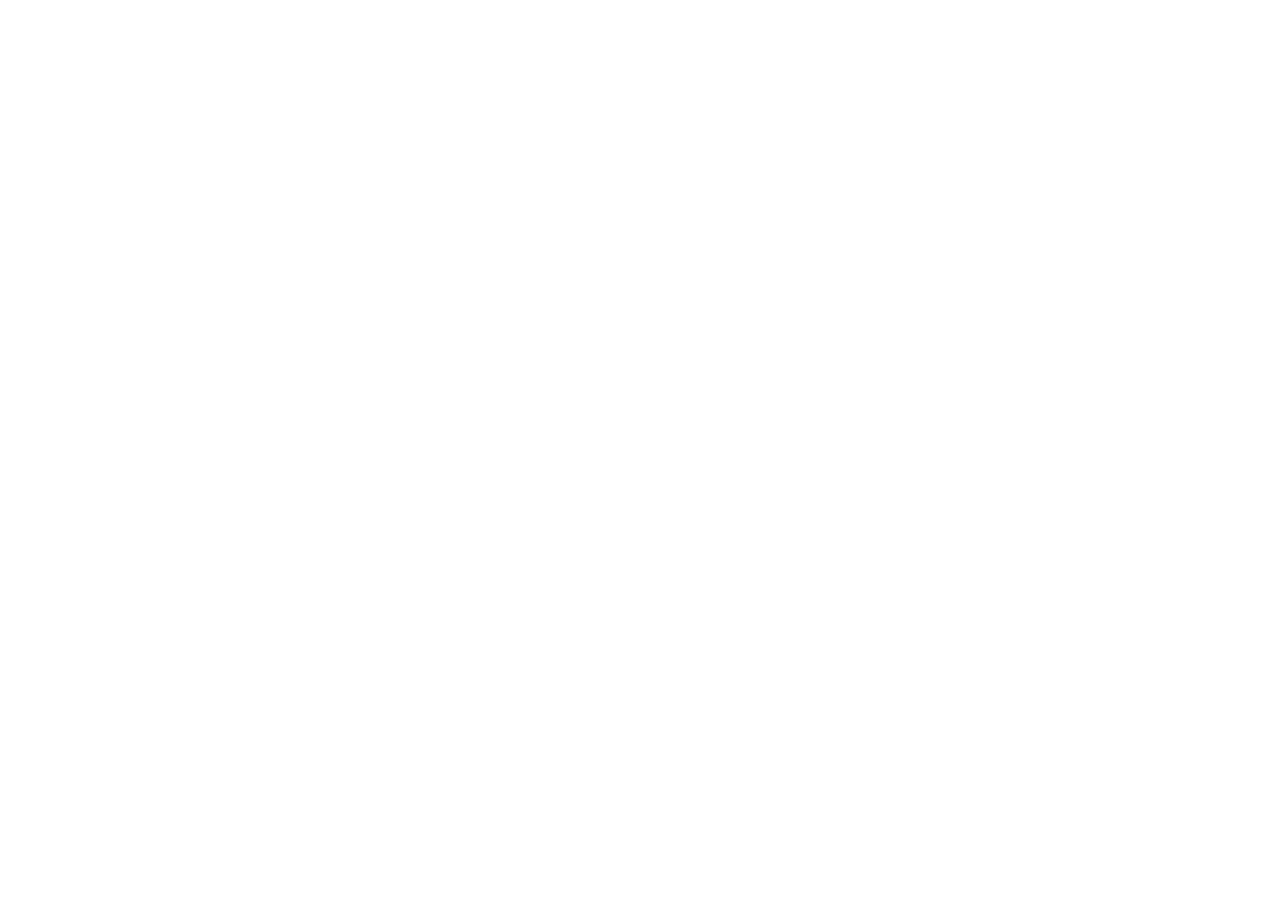
==== index.html @ 645bea86 "testing page" ====
<!DOCTYPE html>
<html lang="en" ng-app="portfolioApp">
<head>
    <meta charset="UTF-8">
    <title>Portfolio | Dan Le - Full-Stack Developer</title>
    <link rel="stylesheet" href="assets/css/semantic.css">
    <link rel="stylesheet" href="https://maxcdn.bootstrapcdn.com/font-awesome/4.5.0/css/font-awesome.min.css">
    <link href='https://fonts.googleapis.com/css?family=Lato' rel='stylesheet' type='text/css'>
    <link rel="stylesheet" href="assets/css/styles.css">
</head>
<body>

<ui-view></ui-view>

<!-- jQuery -->
<script src="https://ajax.googleapis.com/ajax/libs/jquery/2.2.0/jquery.min.js"></script>
<script src="assets/js/jQuery.js"></script>
<!-- Semantic -->
<script src="https://cdnjs.cloudflare.com/ajax/libs/semantic-ui/2.1.8/semantic.min.js"></script>
<!-- Angular -->
<script src="https://ajax.googleapis.com/ajax/libs/angularjs/1.5.0/angular.min.js"></script>
<!-- Angular Route -->
<script src="https://cdnjs.cloudflare.com/ajax/libs/angular-ui-router/0.2.15/angular-ui-router.js"></script>

<script src="app/app.module.js"></script>
<script src="app/app.routes.js"></script>

<!-- Controllers -->
<script src="app/components/work/workController.js"></script>

</body>
</html>
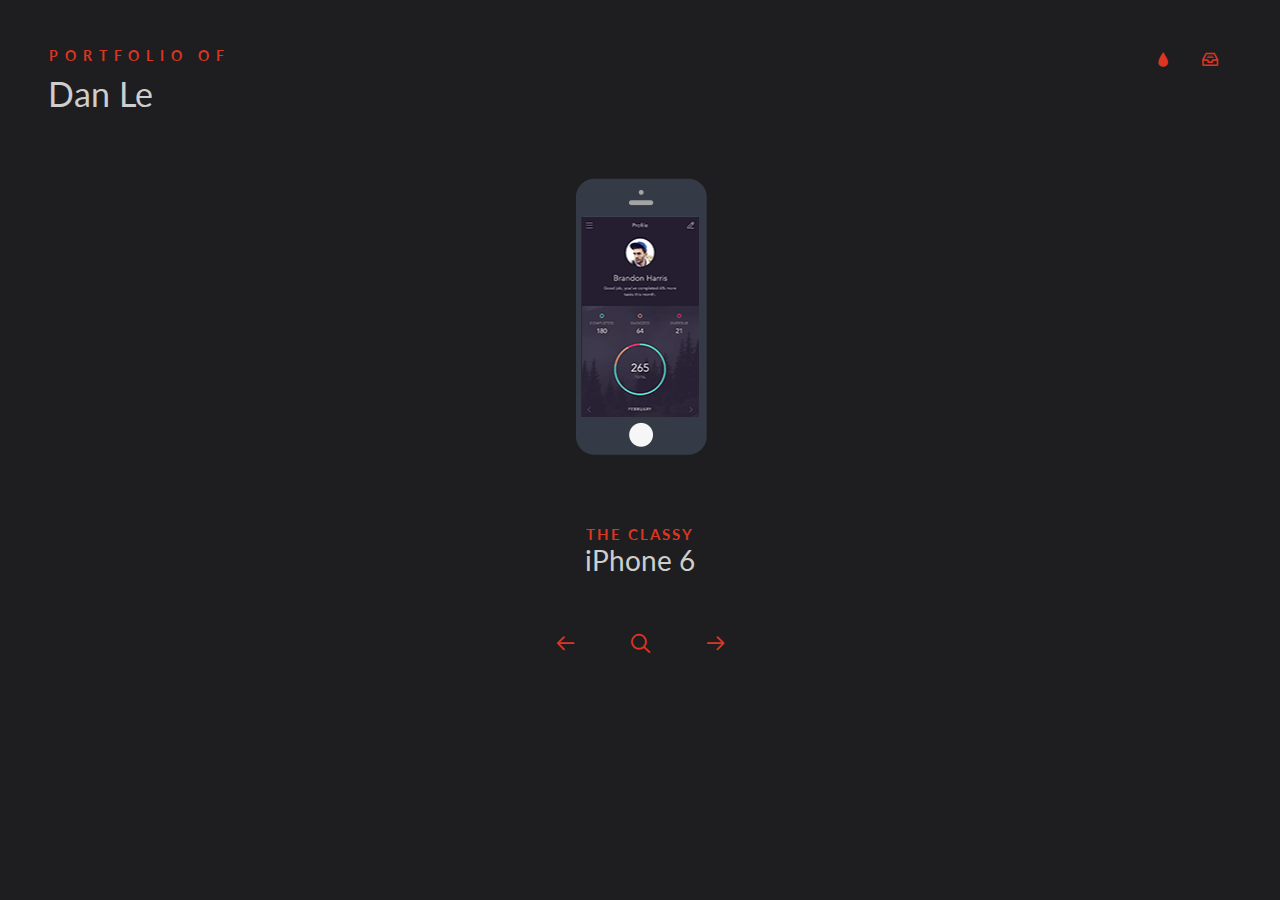
==== commit ecea0338: "add new layout" ====
--- a/index.html
+++ b/index.html
@@ -1,32 +1,154 @@
 <!DOCTYPE html>
-<html lang="en" ng-app="portfolioApp">
+<html lang="en" class="no-js">
 <head>
-    <meta charset="UTF-8">
-    <title>Portfolio | Dan Le - Full-Stack Developer</title>
-    <link rel="stylesheet" href="assets/css/semantic.css">
-    <link rel="stylesheet" href="https://maxcdn.bootstrapcdn.com/font-awesome/4.5.0/css/font-awesome.min.css">
-    <link href='https://fonts.googleapis.com/css?family=Lato' rel='stylesheet' type='text/css'>
-    <link rel="stylesheet" href="assets/css/styles.css">
+	<meta charset="UTF-8" />
+	<meta http-equiv="X-UA-Compatible" content="IE=edge">
+	<meta name="viewport" content="width=device-width, initial-scale=1.0">
+	<title>Blueprint: Zoom Slider</title>
+	<meta name="description" content="A simple content slider with depth-like zoom functionality" />
+	<meta name="keywords" content="blueprint, template, slider, zoom, javascript, depth, 3d, css" />
+	<meta name="author" content="Codrops" />
+	<link rel="shortcut icon" href="favicon.ico">
+	<!-- Feather Icons -->
+	<link rel="stylesheet" type="text/css" href="fonts/feather/style.css">
+	<!-- General demo styles & header -->
+	<link rel="stylesheet" type="text/css" href="css/demo.css" />
+	<!-- Component styles -->
+	<link rel="stylesheet" type="text/css" href="css/component.css" />
+	<script src="js/modernizr.custom.js"></script>
 </head>
 <body>
-
-<ui-view></ui-view>
-
-<!-- jQuery -->
-<script src="https://ajax.googleapis.com/ajax/libs/jquery/2.2.0/jquery.min.js"></script>
-<script src="assets/js/jQuery.js"></script>
-<!-- Semantic -->
-<script src="https://cdnjs.cloudflare.com/ajax/libs/semantic-ui/2.1.8/semantic.min.js"></script>
-<!-- Angular -->
-<script src="https://ajax.googleapis.com/ajax/libs/angularjs/1.5.0/angular.min.js"></script>
-<!-- Angular Route -->
-<script src="https://cdnjs.cloudflare.com/ajax/libs/angular-ui-router/0.2.15/angular-ui-router.js"></script>
-
-<script src="app/app.module.js"></script>
-<script src="app/app.routes.js"></script>
-
-<!-- Controllers -->
-<script src="app/components/work/workController.js"></script>
-
+	<!-- Main container -->
+	<div class="container">
+		<!-- Blueprint header -->
+		<header class="bp-header cf">
+			<span>Portfolio of</span>
+			<h1>Dan Le</h1>
+			<nav>
+				<a href="http://tympanus.net/codrops/?p=24330" class="bp-icon bp-icon-drop" data-info="back to the Codrops article"><span>back to the Codrops article</span></a>
+				<a href="http://tympanus.net/codrops/category/blueprints/" class="bp-icon bp-icon-archive" data-info="Blueprints archive"><span>Go to the archive</span></a>
+			</nav>
+		</header>
+		<!-- Grid -->
+		<section class="slider">
+			<div class="slide slide--current" data-content="content-1">
+				<div class="slide__mover">
+					<div class="zoomer flex-center">
+						<img class="zoomer__image" src="images/iphone.png" alt="iPhone" />
+						<div class="preview">
+							<img src="images/iphone-content-preview.png" alt="iPhone app preview" />
+							<div class="zoomer__area zoomer__area--size-2"></div>
+						</div>
+					</div>
+				</div>
+				<h2 class="slide__title"><span>The Classy</span> iPhone 6</h2>
+			</div>
+			<div class="slide" data-content="content-2">
+				<div class="slide__mover">
+					<div class="zoomer flex-center">
+						<img class="zoomer__image" src="images/ipad.png" alt="iPad Mini" />
+						<div class="preview">
+							<img src="images/ipad-content-preview.png" alt="iPad Mini app preview" />
+							<div class="zoomer__area zoomer__area--size-4"></div>
+						</div>
+					</div>
+				</div>
+				<h2 class="slide__title"><span>The Fantastic</span> iPad Mini</h2>
+			</div>
+			<div class="slide" data-content="content-3">
+				<div class="slide__mover">
+					<div class="zoomer flex-center">
+						<img class="zoomer__image" src="images/macbook.png" alt="MacBook" />
+						<div class="preview">
+							<img src="images/macbook-content-preview.jpg" alt="MacBook app preview" />
+							<div class="zoomer__area zoomer__area--size-3"></div>
+						</div>
+					</div>
+				</div>
+				<h2 class="slide__title"><span>The Amazing</span> MacBook</h2>
+			</div>
+			<div class="slide" data-content="content-4">
+				<div class="slide__mover">
+					<div class="zoomer flex-center">
+						<img class="zoomer__image" src="images/imac.png" alt="iMac" />
+						<div class="preview">
+							<img src="images/imac-content-preview.jpg" alt="iMac app preview" />
+							<div class="zoomer__area zoomer__area--size-5"></div>
+						</div>
+					</div>
+				</div>
+				<h2 class="slide__title"><span>The Glorious</span> iMac</h2>
+			</div>
+			<div class="slide" data-content="content-5">
+				<div class="slide__mover">
+					<div class="zoomer flex-center">
+						<img class="zoomer__image" src="images/apple-watch.png" alt="Apple Watch" />
+						<div class="preview rounded">
+							<img src="images/apple-watch-content-preview.png" alt="Apple Watch app preview" />
+							<div class="zoomer__area zoomer__area--size-1"></div>
+						</div>
+					</div>
+				</div>
+				<h2 class="slide__title"><span>The Fabulous</span> Apple Watch</h2>
+			</div>
+			<nav class="slider__nav">
+				<button class="button button--nav-prev"><i class="icon icon--arrow-left"></i><span class="text-hidden">Previous product</span></button>
+				<button class="button button--zoom"><i class="icon icon--zoom"></i><span class="text-hidden">View details</span></button>
+				<button class="button button--nav-next"><i class="icon icon--arrow-right"></i><span class="text-hidden">Next product</span></button>
+			</nav>
+		</section>
+		<!-- /slider-->
+		<section class="content">
+			<div class="content__item" id="content-1">
+				<img class="content__item-img rounded-right" src="images/iphone-content.png" alt="Apple Watch Content" />
+				<div class="content__item-inner">
+					<h2>The iPhone 6</h2>
+					<h3>Incredible performance for powerful apps</h3>
+					<p>Built on 64-bit desktop-class architecture, the new A8 chip delivers more power, even while driving a larger display. The M8 motion coprocessor efficiently gathers data from advanced sensors and a new barometer. And with increased battery life, iPhone 6 lets you do more, for longer than ever.</p>
+					<p><a href="https://www.apple.com/iphone-6/technology/">Learn more about this technology &xrarr;</a></p>
+				</div>
+			</div>
+			<div class="content__item" id="content-2">
+				<img class="content__item-img rounded-right" src="images/ipad-content.jpg" alt="iPad Mini Content" />
+				<div class="content__item-inner">
+					<h2>The iPad Mini</h2>
+					<h3>Desktop-class architecture without a desktop</h3>
+					<p>Don’t let its size fool you. iPad mini 3 is powered by an A7 chip with 64-bit desktop-class architecture. A7 delivers amazing processing power without sacriﬁcing battery life. So you get incredible performance in a device you can take with you wherever you go.</p>
+					<p><a href="https://www.apple.com/ipad-mini-3/performance/">Learn more about Performance &xrarr;</a></p>
+				</div>
+			</div>
+			<div class="content__item" id="content-3">
+				<img class="content__item-img rounded-right" src="images/macbook-content.png" alt="MacBook Content" />
+				<div class="content__item-inner">
+					<h2>Favour</h2>
+					<h3>Simple way to ask a favour!</h3>
+					<p>Favour is a web application that allows people to post favors or offer services on a thread. Each individual has their own profile, which allows others to rate and review their experiences. If there is a post that you are interested in click on the star and it will save the post into your “favorite” tab. Everyone can use a hand every once in awhile, therefore with the Favour website it makes interacting with the local community convenient.</p>
+					<p><a href="https://github.com/dhl1337/favour">Learn more about the design &xrarr;</a></p>
+				</div>
+			</div>
+			<div class="content__item" id="content-4">
+				<img class="content__item-img rounded-right" src="images/imac-content.jpg" alt="iMac Content" />
+				<div class="content__item-inner">
+					<h2>The iMac</h2>
+					<h3>Engineered to the very last detail</h3>
+					<p>Every new Mac comes with Photos, iMovie, GarageBand, Pages, Numbers, and Keynote. So you can be creative with your photos, videos, music, documents, spreadsheets, and presentations right from the start. You also get great apps for email, surfing the web, sending texts, and making FaceTime calls — there’s even an app for finding new apps.</p>
+					<p><a href="https://www.apple.com/imac/built-in-apps/">Learn more about the iMac's features &xrarr;</a></p>
+				</div>
+			</div>
+			<div class="content__item" id="content-5">
+				<img class="content__item-img rounded-right" src="images/apple-watch-content.png" alt="Apple Watch Content" />
+				<div class="content__item-inner">
+					<h2>The Apple Watch</h2>
+					<h3>Entirely new ways to stay in touch</h3>
+					<p>Apple Watch makes all the ways you're used to communicating more convenient. And because it sits right on your wrist, it can add a physical dimension to alerts and notifications. For example, you’ll feel a gentle tap with each incoming message. Apple Watch also lets you connect with your favorite people in fun, spontaneous ways — like sending a tap, a sketch, or even your heartbeat. </p>
+					<p><a href="https://www.apple.com/watch/new-ways-to-connect/">Learn more about new ways to connect &xrarr;</a></p>
+				</div>
+			</div>
+			<button class="button button--close"><i class="icon icon--circle-cross"></i><span class="text-hidden">Close content</span></button>
+		</section>
+	</div>
+	<script src="js/classie.js"></script>
+	<script src="js/dynamics.min.js"></script>
+	<script src="js/main.js"></script>
 </body>
 </html>--- a/fonts/feather/style.css
+++ b/fonts/feather/style.css
@@ -0,0 +1,36 @@
+@font-face {
+	font-family: 'feather';
+	src:url('fonts/feather.eot?-ajbl0g');
+	src:url('fonts/feather.eot?#iefix-ajbl0g') format('embedded-opentype'),
+		url('fonts/feather.ttf?-ajbl0g') format('truetype'),
+		url('fonts/feather.woff?-ajbl0g') format('woff'),
+		url('fonts/feather.svg?-ajbl0g#feather') format('svg');
+	font-weight: normal;
+	font-style: normal;
+}
+
+.icon {
+	font-family: 'feather';
+	speak: none;
+	font-style: normal;
+	font-weight: normal;
+	font-variant: normal;
+	text-transform: none;
+	line-height: 1;
+
+	/* Better Font Rendering =========== */
+	-webkit-font-smoothing: antialiased;
+	-moz-osx-font-smoothing: grayscale;
+}
+.icon--zoom:before {
+	content: "\e036";
+}
+.icon--circle-cross:before {
+	content: "\e602";
+}
+.icon--arrow-right:before {
+	content: "\e600";
+}
+.icon--arrow-left:before {
+	content: "\e601";
+}
--- a/css/demo.css
+++ b/css/demo.css
@@ -0,0 +1,241 @@
+/* General Blueprint Style */
+@import url(http://fonts.googleapis.com/css?family=Lato:400,700);
+@font-face {
+	font-family: 'bpicons';
+	font-weight: normal;
+	font-style: normal;
+	src: url('../fonts/bpicons/bpicons.eot');
+	src: url('../fonts/bpicons/bpicons.eot?#iefix') format('embedded-opentype'),
+	url('../fonts/bpicons/bpicons.woff') format('woff'),
+	url('../fonts/bpicons/bpicons.ttf') format('truetype'),
+	url('../fonts/bpicons/bpicons.svg#bpicons') format('svg');
+} /* Made with http://icomoon.io/ */
+
+/* Resets */
+*,
+*:after,
+*:before {
+	box-sizing: border-box;
+}
+
+html {
+	overflow-y: scroll;
+}
+
+body,
+html {
+	font-size: 100%;
+	margin: 0;
+	padding: 0;
+	height: 100%;
+}
+
+/* Helper classes */
+.cf:before,
+.cf:after {
+	content: ' ';
+	display: table;
+}
+
+.cf:after {
+	clear: both;
+}
+
+.hidden {
+	position: absolute;
+	opacity: 0;
+	pointer-events: none;
+}
+
+/* Main styles */
+body {
+	font-family: "Avenir", 'Helvetica Neue', 'Lato', 'Segoe UI', Helvetica, Arial, sans-serif;
+	color: #CECECE;
+	background: #1E1E20;
+	-webkit-font-smoothing: antialiased;
+	-moz-osx-font-smoothing: grayscale;
+}
+
+a {
+	text-decoration: none;
+	color: #DC3522;
+	outline: none;
+}
+
+a:focus {
+	color: #ddd;
+}
+
+a:hover {
+	color: #fff;
+}
+
+/* Blueprint header */
+.bp-header {
+	margin: 0 auto;
+	padding: 3em 3em 0;
+	display: -webkit-flex;
+	display: -ms-flexbox;
+	display: flex;
+	-webkit-flex-wrap: wrap;
+	-ms-flex-wrap: wrap; 
+	flex-wrap: wrap;
+}
+
+.bp-header h1 {
+	font-size: 2.125em;
+	font-weight: 400;
+	line-height: 1.3;
+	margin: 0 0 .6em 0;
+}
+
+.bp-header h1 > span {
+	font-size: 50%;
+	display: block;
+	color: #D9CB9E;
+} 
+
+.bp-header > span {
+	width: 100%;
+	font-weight: 700;
+	font-size: 0.85em;
+	color: #DC3522;
+	position: relative;
+	z-index: 100;
+	display: block;
+	padding: 0 0 .6em .1em;
+	letter-spacing: .5em;
+	text-transform: uppercase;
+}
+
+.bp-header > span span:after {
+	font-size: 50%;
+	font-size: 75%;
+	position: relative;
+	top: -8px;
+	left: -12px;
+	width: 30px;
+	height: 30px;
+	cursor: help;
+}
+
+.bp-header > span span:hover:before {
+	content: attr(data-content);
+	font-size: 110%;
+	font-weight: 700;
+	line-height: 1.2;
+	max-width: 500px;
+	position: absolute;
+	left: auto;
+	margin-left: 4px;
+	padding: .8em 1em;
+	text-align: left;
+	text-indent: 0;
+	letter-spacing: 0;
+	text-transform: none;
+	color: #fff;
+	background: #DC3522;
+}
+
+.bp-header nav {
+	position: relative;
+	z-index: 100;
+	margin: -2em 0 0 auto;
+}
+
+.bp-header nav a {
+	position: relative;
+	display: inline-block;
+	width: 2.5em;
+	height: 2.5em;
+	margin: 0 .1em;
+	text-align: left;
+	border-radius: 50%;
+}
+
+.bp-header nav a > span {
+	display: none;
+}
+
+.bp-header nav a:hover:before {
+	content: attr(data-info);
+	color: #DC3522;
+	font-weight: bold;
+	font-size: 0.85em;
+	position: absolute;
+	top: 120%;
+	right: 0;
+	width: 600%;
+	text-align: right;
+	pointer-events: none;
+}
+
+.bp-header nav a:hover {
+	background: #DC3522;
+}
+
+.bp-icon:after {
+	font-family: 'bpicons';
+	font-weight: normal;
+	font-style: normal;
+	font-variant: normal;
+	text-align: center;
+	text-transform: none;
+	color: #DC3522;
+	speak: none;
+	-webkit-font-smoothing: antialiased;
+}
+
+.bp-header nav .bp-icon:after {
+	line-height: 2.4;
+	position: absolute;
+	top: 0;
+	left: 0;
+	width: 100%;
+	height: 100%;
+	text-indent: 0;
+}
+
+.bp-header nav a:hover:after {
+	color: #fff;
+}
+
+.bp-icon-next:after {
+	content: '\e000';
+}
+
+.bp-icon-drop:after {
+	content: '\e001';
+}
+
+.bp-icon-archive:after {
+	content: '\e002';
+}
+
+.bp-icon-about:after {
+	content: '\e003';
+}
+
+.bp-icon-prev:after {
+	content: '\e004';
+}
+
+@media screen and (max-width: 40em) {
+	.bp-header {
+		text-align: center;
+	}
+	.bp-header > span {
+		text-indent: 30px;
+	}
+	.bp-header > span span:hover:before {
+		right: 0px;
+	}
+	.bp-header h1 {
+		font-size: 1.8em;
+		width: 100%;
+	}
+	.bp-header nav {
+		margin: 0;
+		width: 100%;
+	}
+}--- a/css/component.css
+++ b/css/component.css
@@ -0,0 +1,423 @@
+/* Helper classes */
+html,
+body {
+	overflow: hidden;
+	height: 100%;
+}
+
+.container {
+	position: relative;
+	overflow: hidden;
+	overflow-y: scroll;
+	width: 100%;
+	height: 100%;
+	-webkit-overflow-scrolling: touch;
+}
+
+.noscroll .container {
+	overflow-y: hidden;
+}
+
+.slider {
+	position: relative;
+	z-index: 200;
+	width: 100%;
+	margin: 0 auto;
+	padding: 0 0 7em;
+	text-align: center;
+	-webkit-user-select: none;
+	-moz-user-select: none;
+	-ms-user-select: none;
+	user-select: none;
+	-webkit-touch-callout: none;
+	-khtml-user-select: none;
+}
+
+.slide {
+	position: absolute;
+	top: 0;
+	visibility: hidden;
+	width: 100%;
+	opacity: 0;
+}
+
+.slide--current {
+	position: relative;
+	z-index: 100;
+	visibility: visible;
+	opacity: 1;
+}
+
+.slide__mover {
+	position: relative;
+	z-index: 100;
+}
+
+.slide__title {
+	font-size: 1.75em;
+	font-weight: normal;
+	margin: 0 auto;
+	padding: 1em 0 0 0;
+}
+
+.slide__title span {
+	font-size: 55%;
+	font-weight: bold;
+	display: block;
+	letter-spacing: 2px;
+	text-transform: uppercase;
+	color: #DC3522;
+}
+
+.slider__nav {
+	position: absolute;
+	bottom: 2em;
+	width: 100%;
+	text-align: center;
+}
+
+.button {
+	font-size: 1.31em;
+	position: relative;
+	display: inline-block;
+	overflow: hidden;
+	margin: 0 25px;
+	padding: 0;
+	cursor: pointer;
+	color: #DC3522;
+	border: none;
+	background: none;
+}
+
+.button:focus {
+	outline: none;
+}
+
+.button:hover {
+	color: #fff;
+}
+
+.text-hidden {
+	position: absolute;
+	top: 200%;
+}
+
+.button--close {
+	font-size: 1.55em;
+	position: absolute;
+	top: 30px;
+	right: 30px;
+	margin: 0;
+	opacity: 0;
+	color: #DC3522;
+	-webkit-transition: opacity 0.3s;
+	transition: opacity 0.3s;
+}
+
+.content--open .button--close {
+	opacity: 1;
+}
+
+/* Zoomer */
+.zoomer {
+	position: relative;
+	height: 360px; /* this is needed for IE10 so that vertical flexbox centering works */
+}
+
+.flex-center {
+	display: -webkit-flex;
+	display: -ms-flexbox;
+	display: flex;
+	-webkit-align-items: center;
+	-ms-flex-align: center;
+	align-items: center;
+	-webkit-justify-content: center;
+	-ms-flex-pack: center;
+	justify-content: center;
+}
+
+.zoomer__image {
+	display: block;
+	margin: 0;
+	-webkit-flex: none;
+	-ms-flex: none;
+	flex: none;
+}
+
+.zoomer__area,
+.preview {
+	position: absolute;
+	top: 50%;
+	left: 50%;
+	-webkit-transform: translate3d(-50%,-50%,0);
+	transform: translate3d(-50%,-50%,0);
+}
+
+.zoomer__area:focus {
+	outline: none;
+}
+
+.zoomer__area--size-1 {
+	/* Apple Watch */
+	width: 96px;
+	height: 118px;
+}
+
+.zoomer__area--size-2 {
+	/* iPhone */
+	width: 112px;
+	height: 198px;
+}
+
+.zoomer__area--size-3 {
+	/* MacBook */
+	width: 315px;
+	height: 200px;
+}
+
+.zoomer__area--size-4 {
+	/* iPad */
+	width: 150px;
+	height: 200px;
+}
+
+.zoomer__area--size-5 {
+	/* iMac */
+	width: 315px;
+	height: 189px;
+}
+
+.preview {
+	overflow: hidden;
+	background: #18191b;
+}
+
+.preview img {
+	display: block;
+	border-radius: inherit;
+	-webkit-transform: translate3d(0,0,0);
+	transform: translate3d(0,0,0);
+}
+
+.zoomer--active .preview img {
+	-webkit-transform: translate3d(100%,0,0);
+	transform: translate3d(100%,0,0);
+}
+
+.rounded {
+	border-radius: 15px;
+}
+
+.rounded-right {
+	border-radius: 0 15px 15px 0;
+}
+
+.preview__content {
+	position: absolute;
+	top: 0;
+	left: 100%;
+	width: 100%;
+	height: 100%;
+	border-radius: inherit;
+}
+/* Content */
+.content {
+	position: fixed;
+	z-index: 1000;
+	top: 0;
+	left: -100%;
+	overflow: hidden;
+	overflow-y: scroll;
+	width: 100%;
+	height: 100vh;
+	background: #18191b;
+	-webkit-overflow-scrolling: touch;
+}
+
+.content--open {
+	left: 0;
+}
+
+.content__item {
+	position: absolute;
+	top: 0;
+	display: -webkit-flex;
+	display: -ms-flexbox;
+	display: flex;
+	overflow: hidden;
+	height: 0;
+	min-height: 100%;
+	margin: 0 auto;
+	padding: 2em 0;
+	pointer-events: none;
+	opacity: 0;
+	color: #fff;
+	-webkit-align-items: center;
+	-ms-flex-align: center;
+	align-items: center;
+}
+
+.content__item--current {
+	pointer-events: auto;
+	opacity: 1;
+}
+
+.content__item--reset {
+	height: auto;
+}
+
+.content h2 {
+	font-size: 3.5em;
+	font-weight: normal;
+	margin: 0;
+}
+
+.content h3 {
+	font-size: 1.95em;
+	font-weight: normal;
+	margin: 0.25em 0 0.5em;
+	color: #DC3522;
+}
+
+.content p {
+	font-size: 1.25em;
+	line-height: 1.5;
+}
+
+.content__item-img {
+	display: block;
+	max-width: 40vw;
+	max-height: 80vh;
+	-webkit-transform: translate3d(-120%,0,0);
+	transform: translate3d(-120%,0,0);
+	-webkit-flex: none;
+	-ms-flex: none;
+	flex: none;
+}
+
+.content__item--current .content__item-img {
+	-webkit-transform: translate3d(-10px,0,0);
+	transform: translate3d(-10px,0,0);
+}
+
+.content__item-inner {
+	padding: 0 10vw 0;
+	opacity: 0;
+	-webkit-transform: translate3d(0,50px,0);
+	transform: translate3d(0,50px,0);
+}
+
+.content__item--current .content__item-inner {
+	opacity: 1;
+	-webkit-transform: translate3d(0,0,0);
+	transform: translate3d(0,0,0);
+}
+
+
+/**************************/
+/* All synced transitions */
+/**************************/
+
+.zoomer {
+	-webkit-transition: -webkit-transform 0.5s;
+	transition: transform 0.5s;
+	-webkit-transition-timing-function: cubic-bezier(0.7,0,0.3,1);
+	transition-timing-function: cubic-bezier(0.7,0,0.3,1);
+}
+
+.zoomer.zoomer--notrans {
+	-webkit-transition: none;
+	transition: none;
+}
+
+.zoomer__image {
+	-webkit-transition: opacity 0.3s 0.3s;
+	transition: opacity 0.3s 0.3s;
+}
+
+.zoomer--active .zoomer__image {
+	opacity: 0;
+	-webkit-transition-delay: 0s;
+	transition-delay: 0s;
+}
+
+.preview img {
+	-webkit-transition: -webkit-transform 0.6s 0.3s;
+	transition: transform 0.6s 0.3s;
+	-webkit-transition-timing-function: cubic-bezier(0.2,1,0.3,1);
+	transition-timing-function: cubic-bezier(0.2,1,0.3,1);
+}
+
+.zoomer--active .preview img {
+	-webkit-transition: -webkit-transform 0.3s;
+	transition: transform 0.3s;
+}
+
+.content {
+	-webkit-transition: left 0s;
+	transition: left 0s;
+}
+
+.content__item {
+	-webkit-transition: opacity 0s;
+	transition: opacity 0s;
+}
+
+.content,
+.content__item {
+	/* delay for content to disappear and zoomer to start transitioning back to 0 */
+	-webkit-transition-delay: 0.3s;
+	transition-delay: 0.3s;
+}
+
+.content--open,
+.content__item--current {
+	-webkit-transition: none;
+	transition: none;
+}
+
+.content__item-img {
+	-webkit-transition: -webkit-transform 0.4s;
+	transition: transform 0.4s;
+	-webkit-transition-timing-function: cubic-bezier(0.7,1,0.8,1);
+	transition-timing-function: cubic-bezier(0.7,1,0.8,1);
+}
+
+.content__item--current .content__item-img {
+	-webkit-transition-timing-function: cubic-bezier(0.2,1,0.3,1);
+	transition-timing-function: cubic-bezier(0.2,1,0.3,1);
+	-webkit-transition-duration: 1s;
+	transition-duration: 1s;
+}
+
+.content__item-inner {
+	-webkit-transition: -webkit-transform 0.6s, opacity 0.3s;
+	transition: transform 0.6s, opacity 0.3s;
+	-webkit-transition-timing-function: cubic-bezier(0.7,1,0.8,1), ease;
+	transition-timing-function: cubic-bezier(0.7,1,0.8,1), ease;
+}
+
+.content__item--current .content__item-inner {
+	-webkit-transition-timing-function: cubic-bezier(0.2,1,0.3,1), ease;
+	transition-timing-function: cubic-bezier(0.2,1,0.3,1), ease;
+	-webkit-transition-duration: 1.7s;
+	transition-duration: 1.7s;
+}
+
+/* Media Queries */
+@media screen and (max-width: 50em) {
+	.content__item {
+		display: block;
+	}
+	.content__item-img {
+		max-width: calc(100% - 80px);
+		max-height: 70vh;
+	}
+	.content h2 {
+		font-size: 3em;
+	}
+	.content__item-inner {
+		font-size: 82%;
+		padding: 4em 3em 2em;
+	}
+}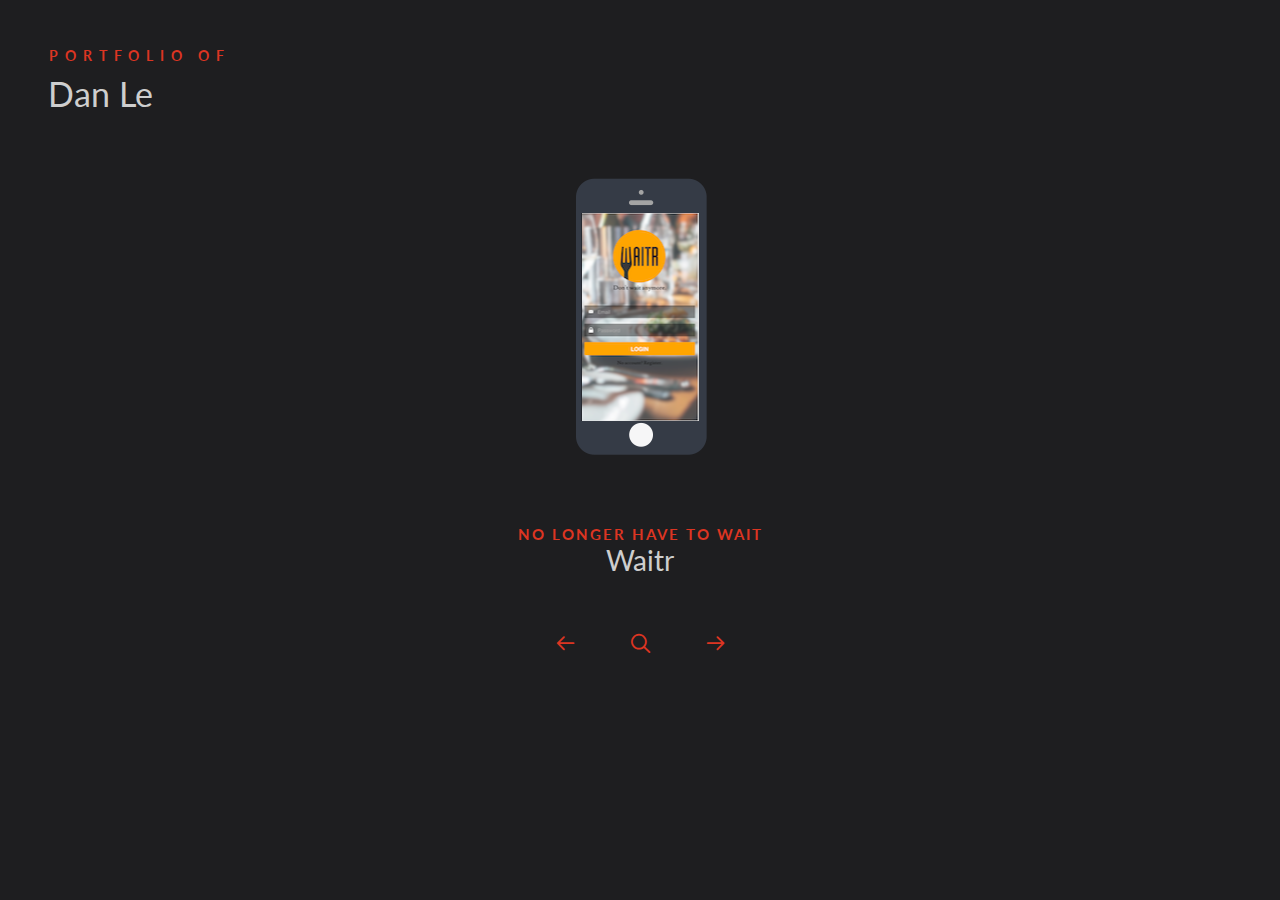
==== commit 90b6d06b: "add new layout" ====
--- a/index.html
+++ b/index.html
@@ -4,10 +4,7 @@
 	<meta charset="UTF-8" />
 	<meta http-equiv="X-UA-Compatible" content="IE=edge">
 	<meta name="viewport" content="width=device-width, initial-scale=1.0">
-	<title>Blueprint: Zoom Slider</title>
-	<meta name="description" content="A simple content slider with depth-like zoom functionality" />
-	<meta name="keywords" content="blueprint, template, slider, zoom, javascript, depth, 3d, css" />
-	<meta name="author" content="Codrops" />
+	<title>Portfolio | Dan Le - Full-Stack Developer</title>
 	<link rel="shortcut icon" href="favicon.ico">
 	<!-- Feather Icons -->
 	<link rel="stylesheet" type="text/css" href="fonts/feather/style.css">
@@ -24,10 +21,6 @@
 		<header class="bp-header cf">
 			<span>Portfolio of</span>
 			<h1>Dan Le</h1>
-			<nav>
-				<a href="http://tympanus.net/codrops/?p=24330" class="bp-icon bp-icon-drop" data-info="back to the Codrops article"><span>back to the Codrops article</span></a>
-				<a href="http://tympanus.net/codrops/category/blueprints/" class="bp-icon bp-icon-archive" data-info="Blueprints archive"><span>Go to the archive</span></a>
-			</nav>
 		</header>
 		<!-- Grid -->
 		<section class="slider">
@@ -36,60 +29,36 @@
 					<div class="zoomer flex-center">
 						<img class="zoomer__image" src="images/iphone.png" alt="iPhone" />
 						<div class="preview">
-							<img src="images/iphone-content-preview.png" alt="iPhone app preview" />
+							<img src="images/Screen%20Shot%202016-12-19%20at%203.41.30%20PM.png" alt="iPhone app preview" />
 							<div class="zoomer__area zoomer__area--size-2"></div>
 						</div>
 					</div>
 				</div>
-				<h2 class="slide__title"><span>The Classy</span> iPhone 6</h2>
-			</div>
-			<div class="slide" data-content="content-2">
-				<div class="slide__mover">
-					<div class="zoomer flex-center">
-						<img class="zoomer__image" src="images/ipad.png" alt="iPad Mini" />
-						<div class="preview">
-							<img src="images/ipad-content-preview.png" alt="iPad Mini app preview" />
-							<div class="zoomer__area zoomer__area--size-4"></div>
-						</div>
-					</div>
-				</div>
-				<h2 class="slide__title"><span>The Fantastic</span> iPad Mini</h2>
+				<h2 class="slide__title"><span>No longer have to wait</span> Waitr</h2>
 			</div>
 			<div class="slide" data-content="content-3">
 				<div class="slide__mover">
 					<div class="zoomer flex-center">
 						<img class="zoomer__image" src="images/macbook.png" alt="MacBook" />
 						<div class="preview">
-							<img src="images/macbook-content-preview.jpg" alt="MacBook app preview" />
+							<img src="images/Screen%20Shot%202016-12-19%20at%205.06.41%20PM.png" alt="MacBook app preview" />
 							<div class="zoomer__area zoomer__area--size-3"></div>
 						</div>
 					</div>
 				</div>
-				<h2 class="slide__title"><span>The Amazing</span> MacBook</h2>
+				<h2 class="slide__title"><span>Help is at the tip of your finger</span> Favour</h2>
 			</div>
 			<div class="slide" data-content="content-4">
 				<div class="slide__mover">
 					<div class="zoomer flex-center">
 						<img class="zoomer__image" src="images/imac.png" alt="iMac" />
 						<div class="preview">
-							<img src="images/imac-content-preview.jpg" alt="iMac app preview" />
+							<img src="images/Screen%20Shot%202017-01-09%20at%2010.45.35%20AM.png" alt="iMac app preview" />
 							<div class="zoomer__area zoomer__area--size-5"></div>
 						</div>
 					</div>
 				</div>
-				<h2 class="slide__title"><span>The Glorious</span> iMac</h2>
-			</div>
-			<div class="slide" data-content="content-5">
-				<div class="slide__mover">
-					<div class="zoomer flex-center">
-						<img class="zoomer__image" src="images/apple-watch.png" alt="Apple Watch" />
-						<div class="preview rounded">
-							<img src="images/apple-watch-content-preview.png" alt="Apple Watch app preview" />
-							<div class="zoomer__area zoomer__area--size-1"></div>
-						</div>
-					</div>
-				</div>
-				<h2 class="slide__title"><span>The Fabulous</span> Apple Watch</h2>
+				<h2 class="slide__title"><span>The Foodtruck Finder</span> Forage</h2>
 			</div>
 			<nav class="slider__nav">
 				<button class="button button--nav-prev"><i class="icon icon--arrow-left"></i><span class="text-hidden">Previous product</span></button>
@@ -100,21 +69,13 @@
 		<!-- /slider-->
 		<section class="content">
 			<div class="content__item" id="content-1">
-				<img class="content__item-img rounded-right" src="images/iphone-content.png" alt="Apple Watch Content" />
+				<img class="content__item-img rounded-right" src="images/Screen%20Shot%202017-01-09%20at%2011.18.30%20AM.png" alt="Apple Watch Content" />
 				<div class="content__item-inner">
-					<h2>The iPhone 6</h2>
-					<h3>Incredible performance for powerful apps</h3>
-					<p>Built on 64-bit desktop-class architecture, the new A8 chip delivers more power, even while driving a larger display. The M8 motion coprocessor efficiently gathers data from advanced sensors and a new barometer. And with increased battery life, iPhone 6 lets you do more, for longer than ever.</p>
-					<p><a href="https://www.apple.com/iphone-6/technology/">Learn more about this technology &xrarr;</a></p>
-				</div>
-			</div>
-			<div class="content__item" id="content-2">
-				<img class="content__item-img rounded-right" src="images/ipad-content.jpg" alt="iPad Mini Content" />
-				<div class="content__item-inner">
-					<h2>The iPad Mini</h2>
-					<h3>Desktop-class architecture without a desktop</h3>
-					<p>Don’t let its size fool you. iPad mini 3 is powered by an A7 chip with 64-bit desktop-class architecture. A7 delivers amazing processing power without sacriﬁcing battery life. So you get incredible performance in a device you can take with you wherever you go.</p>
-					<p><a href="https://www.apple.com/ipad-mini-3/performance/">Learn more about Performance &xrarr;</a></p>
+					<h2>Waitr</h2>
+					<h3>Getting in line without being there</h3>
+					<p>It allows customers to conveniently add their name on a waiting list without being at the restaurant and receive text notification when the table is ready. Customers and restaurant employees can see the waiting list, therefore employers will know whom to seat next and customers know their spot in line. In addition, customers can see the menu, contact information, and store hours.</p>
+					<p><a href="https://github.com/dhl1337/waitr-app" target="_blank">Learn more about this technology &xrarr;</a></p>
+					<p><a href="https://waitr-application.herokuapp.com" target="_blank">Live Site &xrarr;</a></p>
 				</div>
 			</div>
 			<div class="content__item" id="content-3">
@@ -123,25 +84,18 @@
 					<h2>Favour</h2>
 					<h3>Simple way to ask a favour!</h3>
 					<p>Favour is a web application that allows people to post favors or offer services on a thread. Each individual has their own profile, which allows others to rate and review their experiences. If there is a post that you are interested in click on the star and it will save the post into your “favorite” tab. Everyone can use a hand every once in awhile, therefore with the Favour website it makes interacting with the local community convenient.</p>
-					<p><a href="https://github.com/dhl1337/favour">Learn more about the design &xrarr;</a></p>
+					<p><a href="https://github.com/dhl1337/favour" target="_blank">Learn more about this technology &xrarr;</a></p>
+					<p><a href="https://needsfavor.firebaseapp.com" target="_blank">Live Site &xrarr;</a></p>
 				</div>
 			</div>
 			<div class="content__item" id="content-4">
-				<img class="content__item-img rounded-right" src="images/imac-content.jpg" alt="iMac Content" />
+				<img class="content__item-img rounded-right" src="images/Screen%20Shot%202017-01-09%20at%2011.03.04%20AM.png" alt="iMac Content" />
 				<div class="content__item-inner">
-					<h2>The iMac</h2>
-					<h3>Engineered to the very last detail</h3>
-					<p>Every new Mac comes with Photos, iMovie, GarageBand, Pages, Numbers, and Keynote. So you can be creative with your photos, videos, music, documents, spreadsheets, and presentations right from the start. You also get great apps for email, surfing the web, sending texts, and making FaceTime calls — there’s even an app for finding new apps.</p>
-					<p><a href="https://www.apple.com/imac/built-in-apps/">Learn more about the iMac's features &xrarr;</a></p>
-				</div>
-			</div>
-			<div class="content__item" id="content-5">
-				<img class="content__item-img rounded-right" src="images/apple-watch-content.png" alt="Apple Watch Content" />
-				<div class="content__item-inner">
-					<h2>The Apple Watch</h2>
-					<h3>Entirely new ways to stay in touch</h3>
-					<p>Apple Watch makes all the ways you're used to communicating more convenient. And because it sits right on your wrist, it can add a physical dimension to alerts and notifications. For example, you’ll feel a gentle tap with each incoming message. Apple Watch also lets you connect with your favorite people in fun, spontaneous ways — like sending a tap, a sketch, or even your heartbeat. </p>
-					<p><a href="https://www.apple.com/watch/new-ways-to-connect/">Learn more about new ways to connect &xrarr;</a></p>
+					<h2>Forage</h2>
+					<h3>Find your favorite food truck</h3>
+					<p>Forage is a web application that allows customers to locate food trucks near their area. It has one sign up page, that lets owners/users switch back and forth without having to make separate accounts. Users can send private messages, order online, receive updates on specials through text messages, and review different food trucks. Owners can turn on their location, adjust the menu, post hours of operation, and receive private messages. Forage makes it easier for food trucks to promote their business by customers seeing their location and being able to communicate with them through the website.</p>
+					<p><a href="https://github.com/dhl1337/forage" target="_blank">Learn more about this technology &xrarr;</a></p>
+					<p><a href="https://goforage.herokuapp.com/#/welcome" target="_blank">Live Site &xrarr;</a></p>
 				</div>
 			</div>
 			<button class="button button--close"><i class="icon icon--circle-cross"></i><span class="text-hidden">Close content</span></button>
